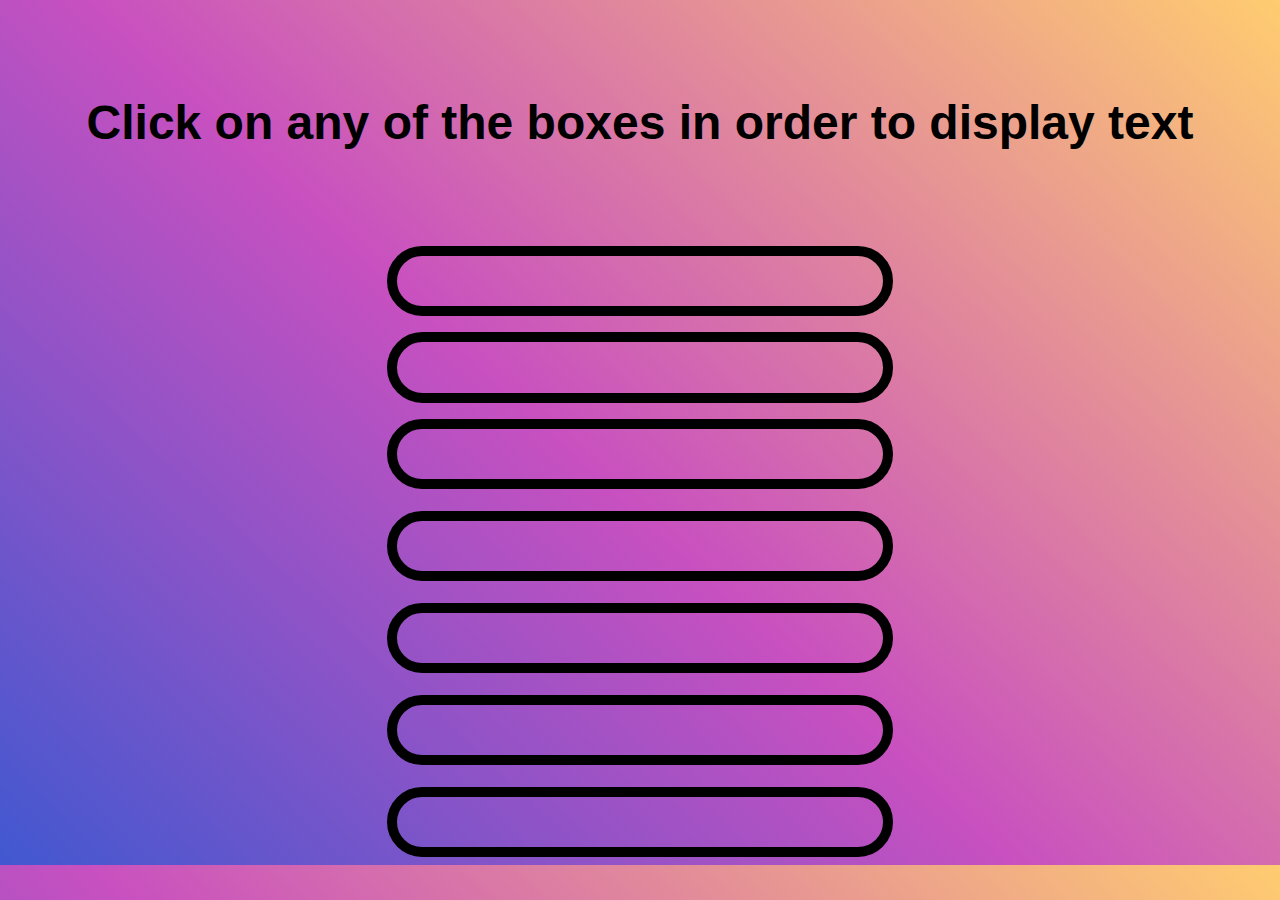
==== vesna domashna 6/index.html @ 4193cbad "update" ====
<!DOCTYPE html>
<html lang="en">

<head>
  <meta charset="UTF-8">
  <meta http-equiv="X-UA-Compatible" content="IE=edge">
  <meta name="viewport" content="width=device-width, initial-scale=1.0">
  <title>Document</title>
  <link rel="stylesheet" href="/vesna domashna 6/style.css">
</head>

<body>

  <h1 class="h1text removeborder">Click on any of the boxes in order to display text</h1>
  <div class="wrapper">
    <div class="first">
      <p class="paragraph1"></p>
      <p class="paragraph2"></p>

      <a class="link1"></a>
      <h1 class="firsth1"></h1>
    </div>

    <!--separator-->

    <div class="second">
      <p class="thirdparagraph"></p>
      <h1></h1>
      <h1></h1>

      <a href=""></a>
    </div>
  </div>






<script src="/vesna domashna 6/script.js"></script>
</body>

</html>
---- vesna domashna 6/style.css ----
body {
  font-family: Arial, Helvetica, sans-serif;
  text-align: center;
  background-color: #4158D0;
background-image: linear-gradient(43deg, #4158D0 0%, #C850C0 46%, #FFCC70 100%);

}
.removeborder {
  border: none;
}
.h1text{
  font-size: 3em;
}
.wrapper {
  width: 40%;
  margin: 0 auto;
  margin-top: 2%;
}
.first p{
  border: 10px solid black;
  padding: 5%;
  border-radius: 50px;
}
h1{
  border: 10px solid black;
  padding: 5%;
  border-radius: 50px;
}
a{
  border: 10px solid black;
  padding: 5%;
  border-radius: 50px;
  display: block;
}
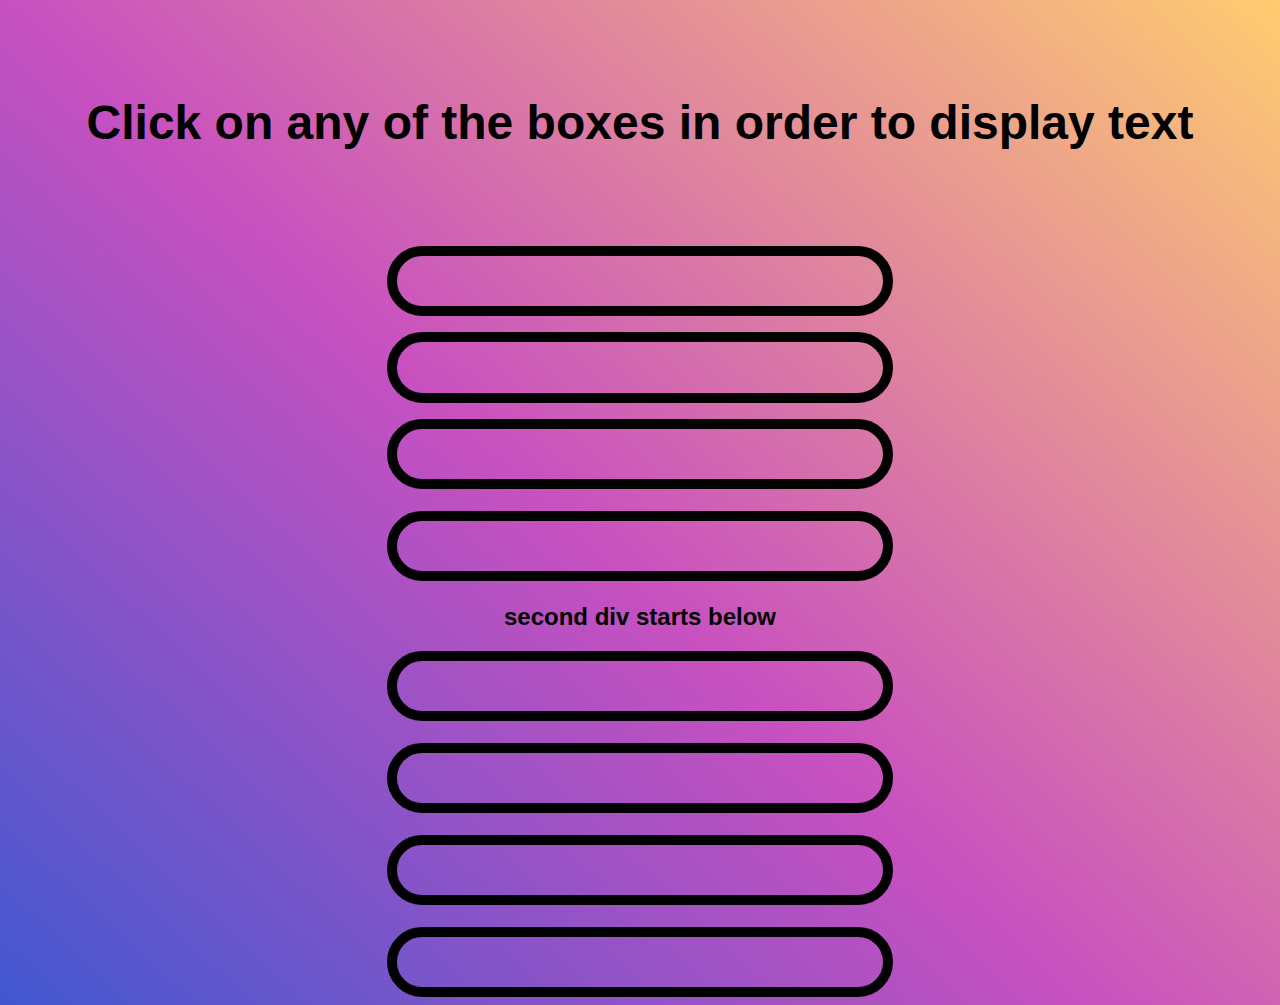
==== commit 3c85647f: "update" ====
--- a/vesna domashna 6/index.html
+++ b/vesna domashna 6/index.html
@@ -22,13 +22,14 @@
     </div>
 
     <!--separator-->
+    <h2>second div starts below</h2>
 
     <div class="second">
       <p class="thirdparagraph"></p>
-      <h1></h1>
-      <h1></h1>
+      <h1 class="secondh11"></h1>
+      <h1 class="thirdh1"></h1>
 
-      <a href=""></a>
+      <a class="link2"></a>
     </div>
   </div>
 
--- a/vesna domashna 6/style.css
+++ b/vesna domashna 6/style.css
@@ -16,7 +16,7 @@
   margin: 0 auto;
   margin-top: 2%;
 }
-.first p{
+.first p, .second p{
   border: 10px solid black;
   padding: 5%;
   border-radius: 50px;
